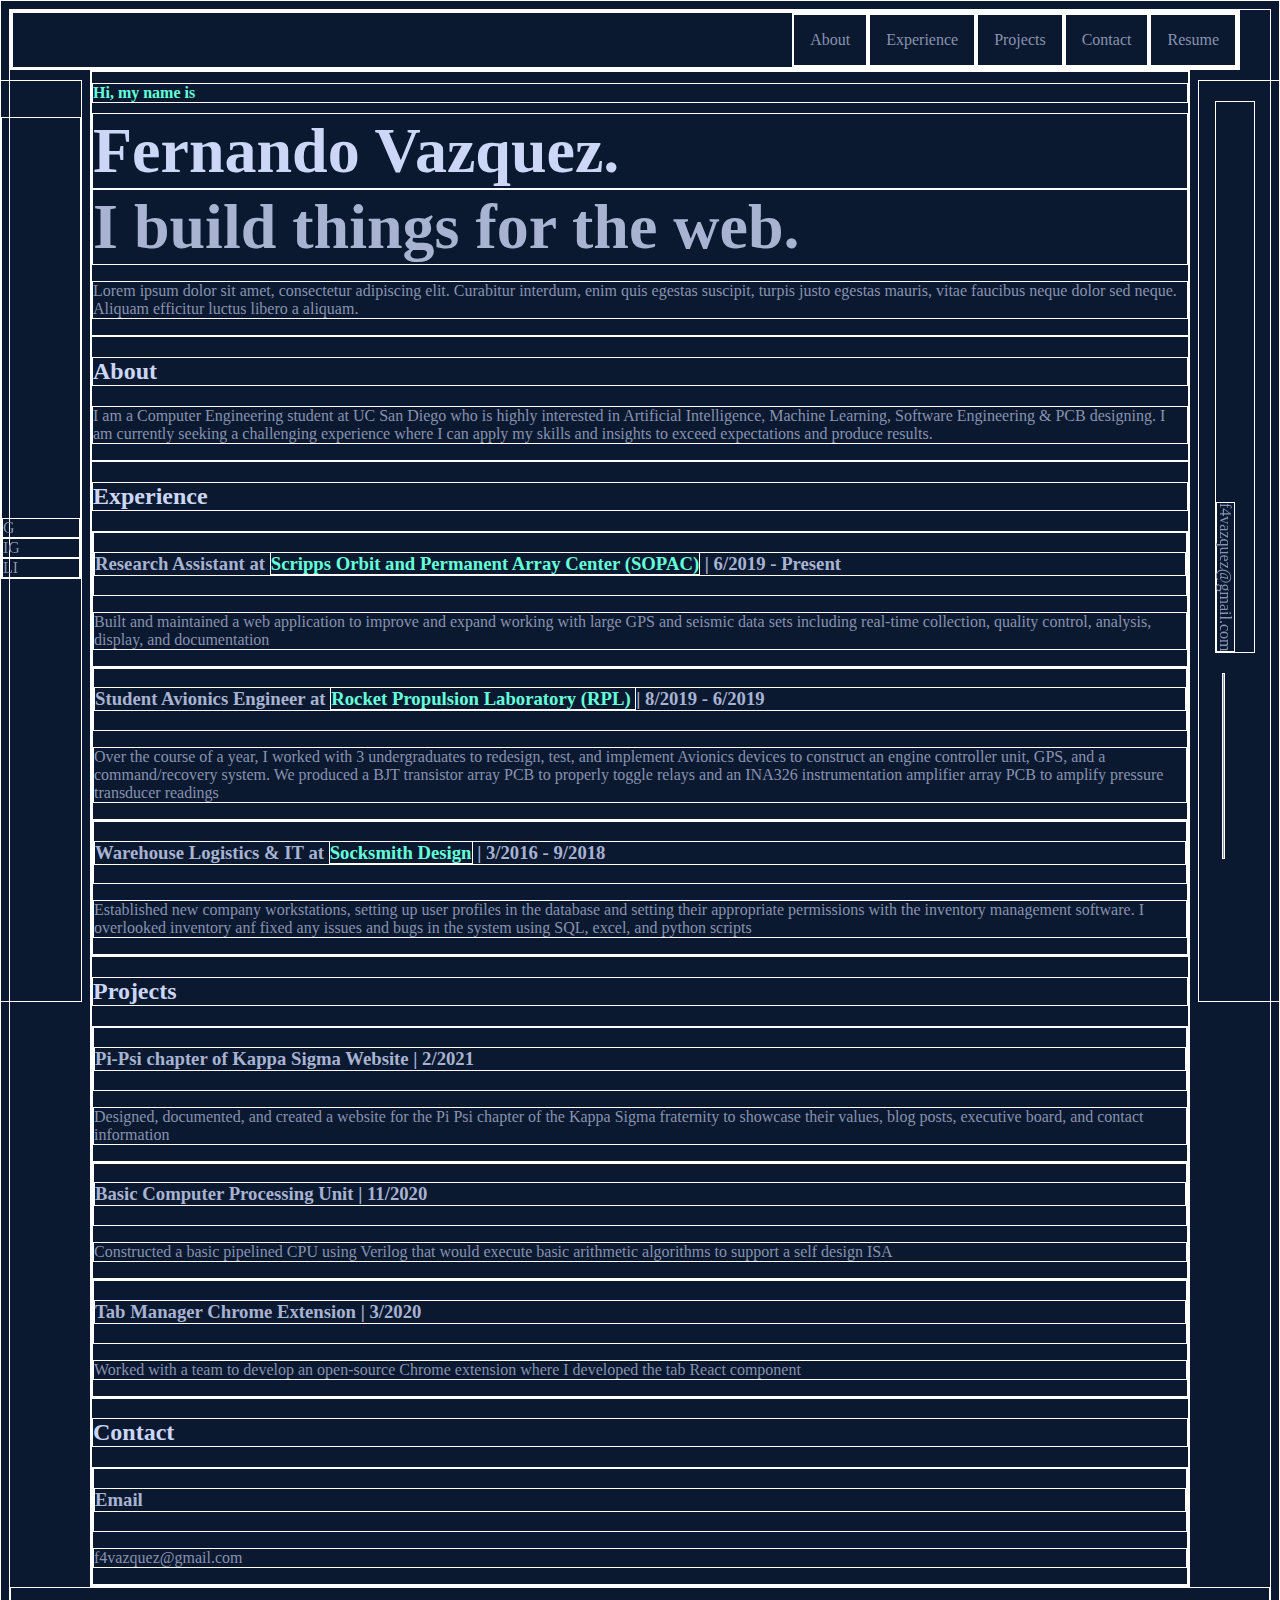
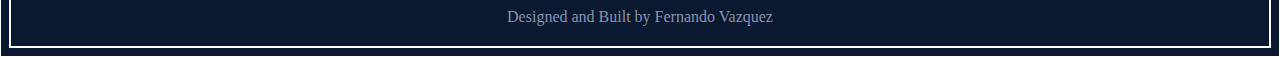
==== public/index.html @ a3e79759 "first push" ====
<!DOCTYPE html>
<html lang="en">

<head>
  <meta charset="utf-8">
  <meta name="description" content="Portfolio Website for Fernando Vazquez" />
  <meta name="keywords" content="HTML, CSS, JavaScript" />
  <meta name="author" content="Fernando Vazquez" />
  <meta name="viewport" content="width=device-width, initial-scale=1" />
  <link href="img/favicon.ico" rel="icon" />
  <link href="styles/main.css" rel="stylesheet" />

  <title>Fernando Vazquez</title>

</head>

<body>
  <header class="mainHeader">
    <nav>
      <ul class="navigation">
        <li><a href="#about">About</a></li>
        <li><a href="#experience">Experience</a></li>
        <li><a href="#projects">Projects</a></li>
        <li><a href="#contact">Contact</a></li>
        <li><a href="./Vazquez_Fernando.pdf">Resume</a></li>
      </ul>
    </nav>
  </header>
  <aside class="leftSide">
    <ul>
      <li>G</li>
      <li>IG</li>
      <li>LI</li>
    </ul>
  </aside>
  <aside class="rightSide">
    <p><a href="mailto:f4vazquez@gmail.com" >f4vazquez@gmail.com </a></p>
    <div class="line"></div>
  </aside>
  <main>
    <section class="intro">
      <h1>Hi, my name is</h1>
      <h2>Fernando Vazquez.</h2>
      <h3>I build things for the web.</h3>
      <p>Lorem ipsum dolor sit amet, consectetur adipiscing elit. Curabitur interdum, enim quis egestas suscipit,
        turpis justo egestas mauris, vitae faucibus neque dolor sed neque. Aliquam efficitur luctus libero a aliquam.</p>
    </section>
    <section id="about">
      <h2>About</h2>
      <p>
          I am a Computer Engineering student at UC San Diego who is highly interested in Artificial
          Intelligence, Machine Learning, Software Engineering & PCB designing. I am currently seeking a challenging
          experience where I can apply my skills and insights to exceed expectations and produce results.
      </p>
    </section>
    <section id="experience">
      <h2>Experience</h2>
      <article>
        <header>
          <h3>Research Assistant at
            <a href="http://sopac-csrc.ucsd.edu/">Scripps Orbit and Permanent Array Center (SOPAC)</a>
            | 6/2019 - Present
          </h3>
        </header>
        <p>
          Built and maintained a web application to improve and expand working with large GPS and seismic data sets
          including real-time collection, quality control, analysis, display, and documentation
        </p>
      </article>
      <article>
        <header>
          <h3>Student Avionics Engineer at <a href="https://rocketproplab.org/">
            Rocket Propulsion Laboratory (RPL)
          </a> | 8/2019 - 6/2019</h3>
        </header>
        <p>
          Over the course of a year, I worked with 3 undergraduates to redesign, test, and implement Avionics devices
          to construct an engine controller unit, GPS, and a command/recovery system. We produced a BJT transistor
          array PCB to properly toggle relays and an INA326 instrumentation amplifier array PCB to amplify pressure
          transducer readings
        </p>
      </article>
      <article>
        <header>
          <h3>Warehouse Logistics & IT at <a href="https://www.socksmith.com/">Socksmith Design</a>
            | 3/2016 - 9/2018</h3>
        </header>
        <p>
          Established new company workstations, setting up user profiles in the database and setting their appropriate
          permissions with the inventory management software. I overlooked inventory anf fixed any issues and bugs in the
          system using SQL, excel, and python scripts
        </p>
      </article>
    </section>
    <section id="projects">
      <h2>Projects</h2>
      <article>
        <header>
          <h3>Pi-Psi chapter of Kappa Sigma Website | 2/2021</h3>
        </header>
        <p>
          Designed, documented, and created a website for the Pi Psi chapter of the Kappa Sigma fraternity to showcase
          their values, blog posts, executive board, and contact information
        </p>
      </article>
      <article>
        <header>
          <h3>Basic Computer Processing Unit | 11/2020</h3>
        </header>
        <p>
          Constructed a basic pipelined CPU using Verilog that would execute basic arithmetic algorithms to support
          a self design ISA
        </p>
      </article>
      <article>
        <header>
          <h3>Tab Manager Chrome Extension | 3/2020</h3>
        </header>
        <p>
          Worked with a team to develop an open-source Chrome extension where I developed the tab React component
        </p>
      </article>
    </section>
    <section id="contact">
      <h2>Contact</h2>
      <article>
        <header>
          <h3>Email</h3>
        </header>
        <p>
          f4vazquez@gmail.com
        </p>
      </article>

    </section>
  </main>
  <footer>
    Designed and Built by Fernando Vazquez
  </footer>
</body>

</html>
---- public/styles/main.css ----
* { border: solid 1px white; }

body {
    background-color: #0a192f;
}

main {
    margin: 0 80px 0 80px;
}

.mainHeader {
    margin-right: 30px;
}

a {
    text-decoration: none;
    color: #64ffda;
}

p {
    color: #8892b0;
}

/****** header ******/
h1 {
    font-size: 1em;
    color: #64ffda;
}

.intro h2, .intro h3 {
    margin: 0;
    font-size: 4em;
}

h2 {
    color: #ccd6f6;
}
h3 {
    color: #a8b2d1;
}

h3 > a {
    position: relative;
    color: #64ffda;
    text-decoration: none;
}

/* Animate the line from the left */
h3 > a::before {
    content: "";
    position: absolute;
    display: block;
    width: 100%;
    height: 2px;
    bottom: 0;
    left: 0;
    background-color: #64ffda;
    transform: scaleX(0);
    transform-origin: top left;
    transition: transform 0.3s ease;
}

h3 > a:hover::before {
    transform: scaleX(1);
}

/****** flex box ******/
.flex-container {
    display: flex;
    flex-flow: row wrap;
}

/****** navbar ******/
.navigation {
    display: flex;
    flex-flow: row wrap;
    justify-content: flex-end;

    list-style: none;
    margin: 0;
    background: #0a192f;
    z-index: 2;
}

.navigation a {
    display: block;
    padding: 1em;
    color: #8892b0;
}

.navigation a:hover {
    color: #64ffda;
}

@media all and (max-width: 800px) {
    .navigation {
        justify-content: space-around;
    }
}

@media all and (max-width: 600px) {
    .navigation {
        flex-flow: column wrap;
        padding: 0;
    }
    .navigation a {
        text-align: center;
        padding: 10px;
        border-top: 1px solid rgba(255, 255, 255,0.3);
        border-bottom: 1px solid rgba(0, 0, 0, 0.1);
    }
    .navigation li:last-of-type a {
        border-bottom: none;
    }
}

footer {
    text-align: center;
    color: #8892b0;
    padding: 20px 80px 20px 80px;
}

.leftSide {
    margin-top: 80px;
    height: 100%;
    width: 80px;
    position: fixed;
    z-index: 0;
    top: 0;
    left: 0;
    color: #8892b0;
    overflow-x: hidden;
    padding-top: 20px;
}

.rightSide {
    margin-top: 80px;
    height: 100%;
    width: 80px;
    position: fixed;
    z-index: 0;
    top: 0;
    right: 0;
    overflow-x: hidden;
    padding-top: 20px;
}

.rightSide p {
    writing-mode: vertical-rl;
    text-orientation: mixed;
    padding: 400px 20px 0 0;
}

.rightSide a {
    color: #8892b0;
}

.rightSide a:hover {
    color: #64ffda;
}


.leftSide a {
    padding: 6px 8px 6px 16px;
    text-decoration: none;
    font-size: 25px;
    color: #818181;
    display: block;
}

.leftSide ul {
    padding: 400px 0 0 0;
    list-style-type: none;
}

.leftSide a:hover {
    color: #f1f1f1;
}

.line {
    position: absolute;
    margin: 20px 0 0 23px;
    width: 1px;
    height: 20%;
    background-color: #8892b0;
}
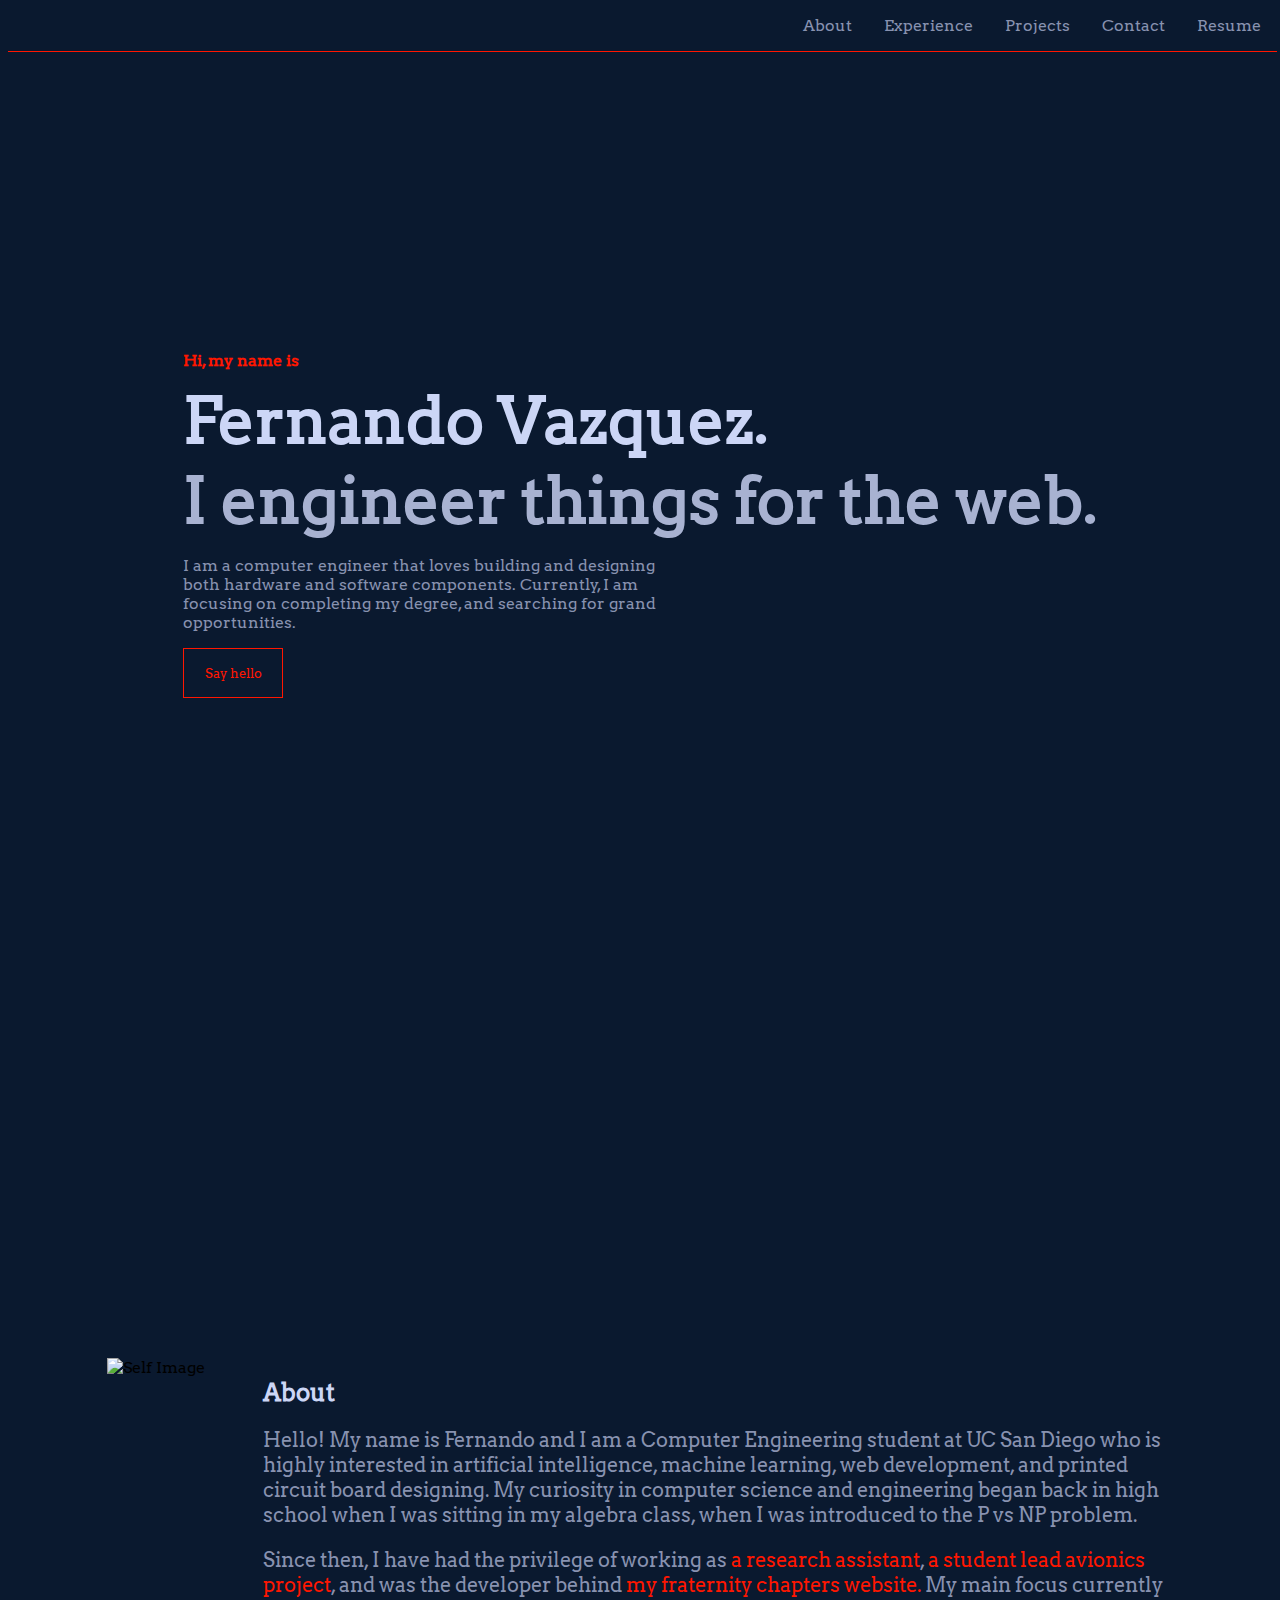
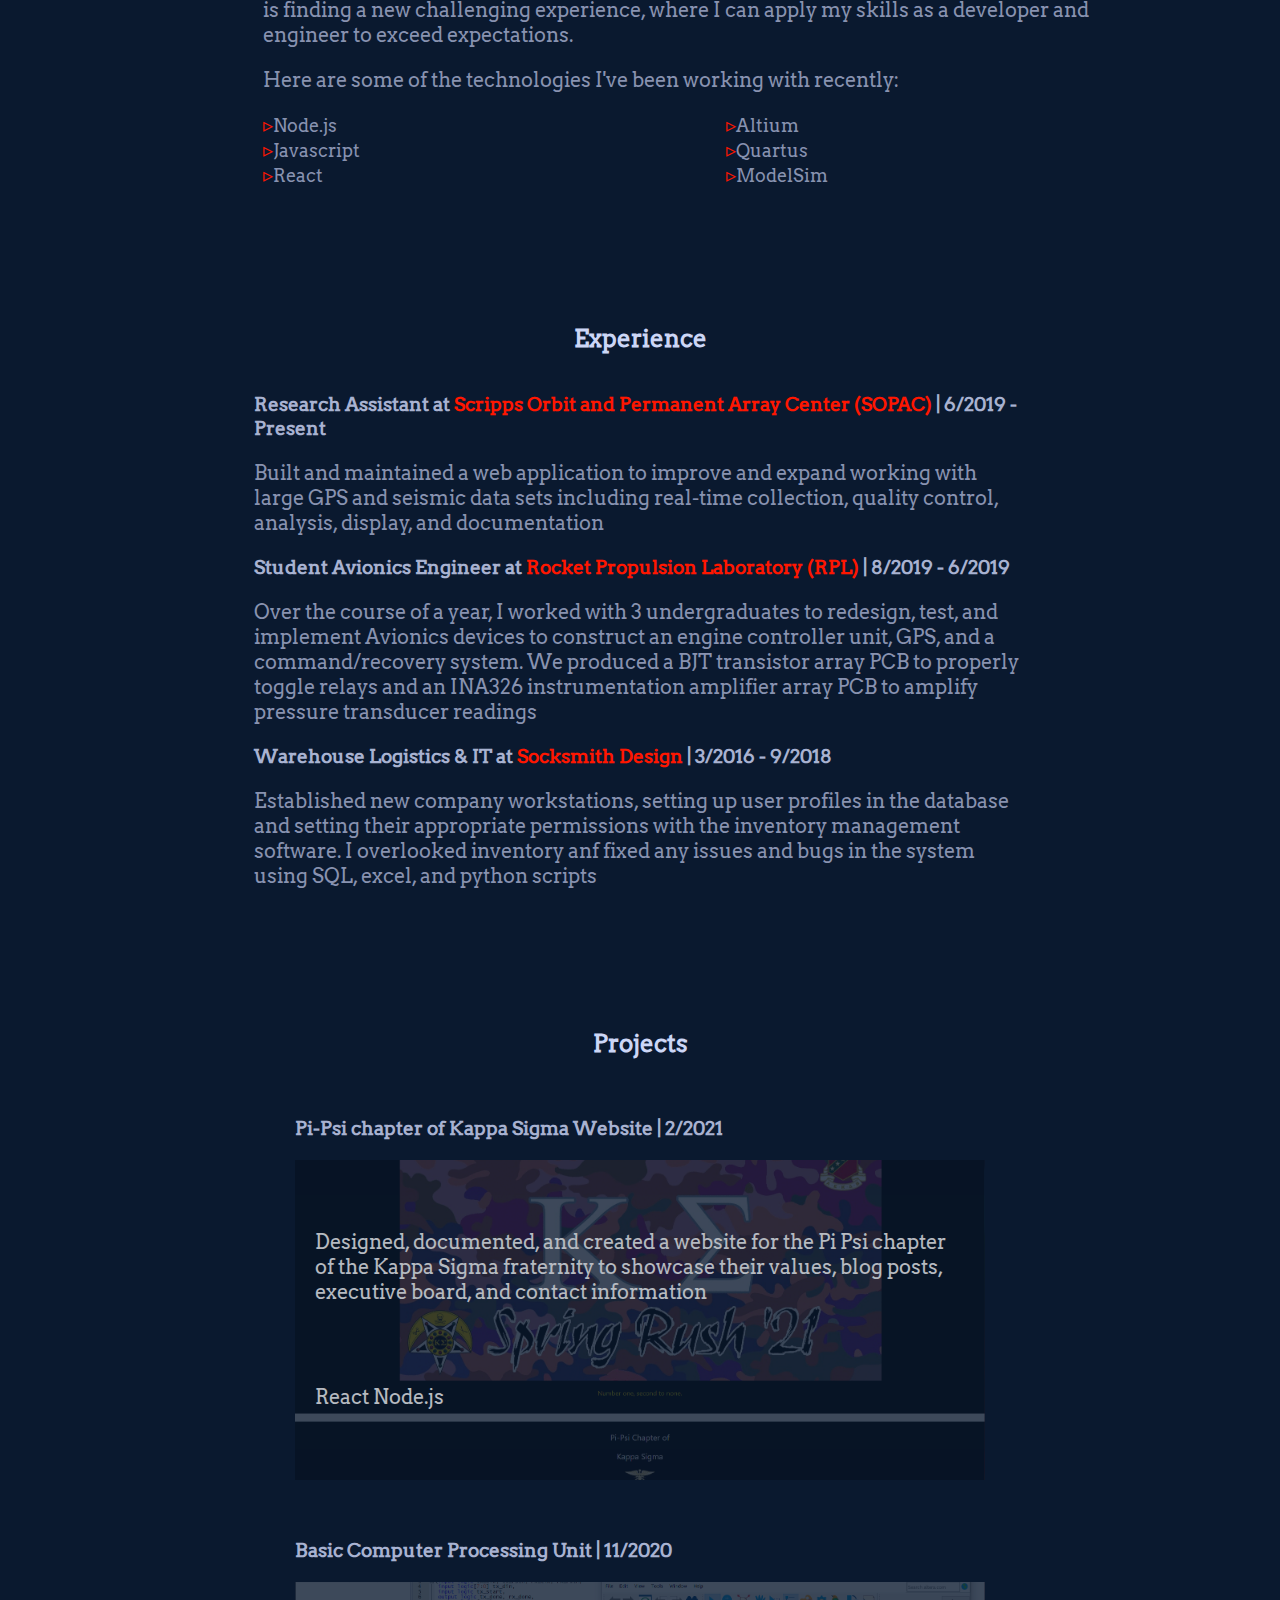
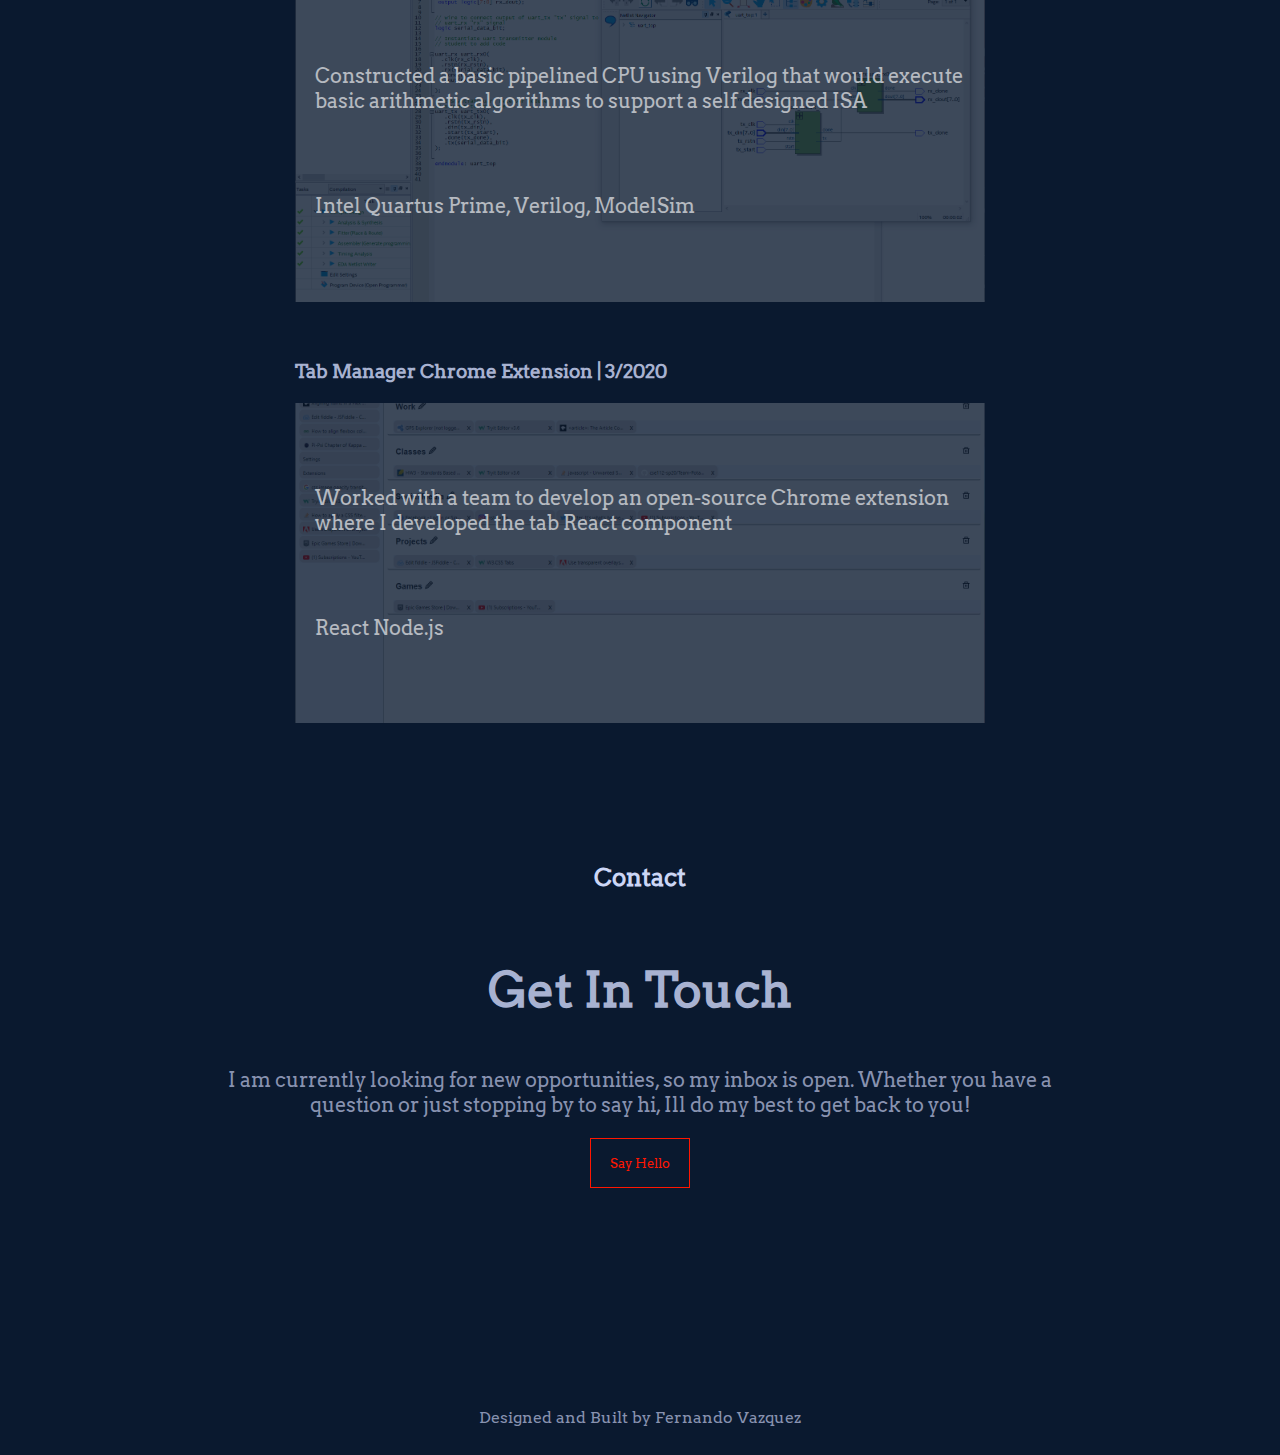
==== commit c5638441: "second push" ====
--- a/public/index.html
+++ b/public/index.html
@@ -26,71 +26,89 @@
       </ul>
     </nav>
   </header>
-  <aside class="leftSide">
-    <ul>
-      <li>G</li>
-      <li>IG</li>
-      <li>LI</li>
-    </ul>
-  </aside>
-  <aside class="rightSide">
-    <p><a href="mailto:f4vazquez@gmail.com" >f4vazquez@gmail.com </a></p>
-    <div class="line"></div>
-  </aside>
+
   <main>
-    <section class="intro">
-      <h1>Hi, my name is</h1>
-      <h2>Fernando Vazquez.</h2>
-      <h3>I build things for the web.</h3>
-      <p>Lorem ipsum dolor sit amet, consectetur adipiscing elit. Curabitur interdum, enim quis egestas suscipit,
-        turpis justo egestas mauris, vitae faucibus neque dolor sed neque. Aliquam efficitur luctus libero a aliquam.</p>
+    <section id="intro">
+      <div class="introBody">
+        <h1>Hi, my name is</h1>
+        <h2>Fernando Vazquez.</h2>
+        <h3>I engineer things for the web.</h3>
+        <p>I am a computer engineer that loves building and designing both hardware and software components. Currently,
+          I am focusing on completing my degree, and searching for grand opportunities. </p>
+        <button>Say hello</button>
+      </div>
     </section>
     <section id="about">
-      <h2>About</h2>
-      <p>
-          I am a Computer Engineering student at UC San Diego who is highly interested in Artificial
-          Intelligence, Machine Learning, Software Engineering & PCB designing. I am currently seeking a challenging
-          experience where I can apply my skills and insights to exceed expectations and produce results.
-      </p>
+      <picture>
+        <source srcset="./img/p1.png">
+        <img src="./img/p1.png" alt="Self Image">
+      </picture>
+      <div class="aboutBody">
+        <h2>About</h2>
+        <p>
+          Hello! My name is Fernando and I am a Computer Engineering student at UC San Diego who is highly interested
+          in artificial intelligence, machine learning, web development, and printed circuit board designing.
+          My curiosity in computer science and engineering began back in high school when I was sitting in my algebra
+          class, when I was introduced to the P vs NP problem.
+        </p>
+        <p>Since then, I have had the privilege of working as
+          <a href="http://sopac-csrc.ucsd.edu/">a research assistant</a>,
+          <a href="https://rocketproplab.org/">a student lead avionics project</a>,
+          and was the developer behind <a href="https://kappasigmaucsd.org/#/">my fraternity chapters website.</a>
+          My main focus currently is finding a new challenging experience, where I can apply my skills as a developer
+          and engineer to exceed expectations.
+        </p>
+        <p>Here are some of the technologies I've been working with recently:</p>
+        <ul>
+          <li>Node.js</li>
+          <li>Javascript</li>
+          <li>React</li>
+          <li>Altium</li>
+          <li>Quartus</li>
+          <li>ModelSim</li>
+        </ul>
+      </div>
     </section>
     <section id="experience">
       <h2>Experience</h2>
-      <article>
-        <header>
-          <h3>Research Assistant at
-            <a href="http://sopac-csrc.ucsd.edu/">Scripps Orbit and Permanent Array Center (SOPAC)</a>
-            | 6/2019 - Present
-          </h3>
-        </header>
-        <p>
-          Built and maintained a web application to improve and expand working with large GPS and seismic data sets
-          including real-time collection, quality control, analysis, display, and documentation
-        </p>
-      </article>
-      <article>
-        <header>
-          <h3>Student Avionics Engineer at <a href="https://rocketproplab.org/">
-            Rocket Propulsion Laboratory (RPL)
-          </a> | 8/2019 - 6/2019</h3>
-        </header>
-        <p>
-          Over the course of a year, I worked with 3 undergraduates to redesign, test, and implement Avionics devices
-          to construct an engine controller unit, GPS, and a command/recovery system. We produced a BJT transistor
-          array PCB to properly toggle relays and an INA326 instrumentation amplifier array PCB to amplify pressure
-          transducer readings
-        </p>
-      </article>
-      <article>
-        <header>
-          <h3>Warehouse Logistics & IT at <a href="https://www.socksmith.com/">Socksmith Design</a>
-            | 3/2016 - 9/2018</h3>
-        </header>
-        <p>
-          Established new company workstations, setting up user profiles in the database and setting their appropriate
-          permissions with the inventory management software. I overlooked inventory anf fixed any issues and bugs in the
-          system using SQL, excel, and python scripts
-        </p>
-      </article>
+      <div class="experienceBody">
+        <article>
+          <header>
+            <h3>Research Assistant at
+              <a href="http://sopac-csrc.ucsd.edu/">Scripps Orbit and Permanent Array Center (SOPAC)</a>
+              | 6/2019 - Present
+            </h3>
+          </header>
+          <p>
+            Built and maintained a web application to improve and expand working with large GPS and seismic data sets
+            including real-time collection, quality control, analysis, display, and documentation
+          </p>
+        </article>
+        <article>
+          <header>
+            <h3>Student Avionics Engineer at <a href="https://rocketproplab.org/">
+              Rocket Propulsion Laboratory (RPL)
+            </a> | 8/2019 - 6/2019</h3>
+          </header>
+          <p>
+            Over the course of a year, I worked with 3 undergraduates to redesign, test, and implement Avionics devices
+            to construct an engine controller unit, GPS, and a command/recovery system. We produced a BJT transistor
+            array PCB to properly toggle relays and an INA326 instrumentation amplifier array PCB to amplify pressure
+            transducer readings
+          </p>
+        </article>
+        <article>
+          <header>
+            <h3>Warehouse Logistics & IT at <a href="https://www.socksmith.com/">Socksmith Design</a>
+              | 3/2016 - 9/2018</h3>
+          </header>
+          <p>
+            Established new company workstations, setting up user profiles in the database and setting their appropriate
+            permissions with the inventory management software. I overlooked inventory anf fixed any issues and bugs in the
+            system using SQL, excel, and python scripts
+          </p>
+        </article>
+      </div>
     </section>
     <section id="projects">
       <h2>Projects</h2>
@@ -98,38 +116,49 @@
         <header>
           <h3>Pi-Psi chapter of Kappa Sigma Website | 2/2021</h3>
         </header>
-        <p>
-          Designed, documented, and created a website for the Pi Psi chapter of the Kappa Sigma fraternity to showcase
-          their values, blog posts, executive board, and contact information
-        </p>
+        <div class="project1">
+          <p>
+            Designed, documented, and created a website for the Pi Psi chapter of the Kappa Sigma fraternity to showcase
+            their values, blog posts, executive board, and contact information
+          </p>
+          <p>React Node.js </p>
+        </div>
       </article>
       <article>
         <header>
           <h3>Basic Computer Processing Unit | 11/2020</h3>
         </header>
-        <p>
-          Constructed a basic pipelined CPU using Verilog that would execute basic arithmetic algorithms to support
-          a self design ISA
-        </p>
+        <div class="project2">
+          <p>
+            Constructed a basic pipelined CPU using Verilog that would execute basic arithmetic algorithms to support
+            a self designed ISA
+          </p>
+          <p>Intel Quartus Prime, Verilog, ModelSim</p>
+        </div>
       </article>
       <article>
         <header>
           <h3>Tab Manager Chrome Extension | 3/2020</h3>
         </header>
-        <p>
-          Worked with a team to develop an open-source Chrome extension where I developed the tab React component
-        </p>
+        <div class="project3">
+          <p>
+            Worked with a team to develop an open-source Chrome extension where I developed the tab React component
+          </p>
+          <p>React Node.js</p>
+        </div>
       </article>
     </section>
     <section id="contact">
       <h2>Contact</h2>
       <article>
         <header>
-          <h3>Email</h3>
+          <h3>Get In Touch</h3>
         </header>
         <p>
-          f4vazquez@gmail.com
+          I am currently looking for new opportunities, so my inbox is open. Whether you have a question or just
+          stopping by to say hi, Ill do my best to get back to you!
         </p>
+        <button onclick="">Say Hello</button>
       </article>
 
     </section>
--- a/public/styles/main.css
+++ b/public/styles/main.css
@@ -1,4 +1,9 @@
-* { border: solid 1px white; }
+@font-face {
+    font-family: Arvo;
+    src: url("../fonts/Arvo-Regular.ttf");
+}
+
+* { font-family: Arvo; }
 
 body {
     background-color: #0a192f;
@@ -8,13 +13,17 @@
     margin: 0 80px 0 80px;
 }
 
+section {
+    margin: 20px 0 100px 0;
+}
+
 .mainHeader {
     margin-right: 30px;
 }
 
 a {
     text-decoration: none;
-    color: #64ffda;
+    color: #ff1600;
 }
 
 p {
@@ -24,10 +33,10 @@
 /****** header ******/
 h1 {
     font-size: 1em;
-    color: #64ffda;
-}
-
-.intro h2, .intro h3 {
+    color: #ff1600;
+}
+
+#intro h2, #intro h3 {
     margin: 0;
     font-size: 4em;
 }
@@ -35,13 +44,14 @@
 h2 {
     color: #ccd6f6;
 }
+
 h3 {
     color: #a8b2d1;
 }
 
 h3 > a {
     position: relative;
-    color: #64ffda;
+    color: #ff1600;
     text-decoration: none;
 }
 
@@ -54,7 +64,7 @@
     height: 2px;
     bottom: 0;
     left: 0;
-    background-color: #64ffda;
+    background-color: #ff1600;
     transform: scaleX(0);
     transform-origin: top left;
     transition: transform 0.3s ease;
@@ -62,12 +72,6 @@
 
 h3 > a:hover::before {
     transform: scaleX(1);
-}
-
-/****** flex box ******/
-.flex-container {
-    display: flex;
-    flex-flow: row wrap;
 }
 
 /****** navbar ******/
@@ -80,6 +84,11 @@
     margin: 0;
     background: #0a192f;
     z-index: 2;
+
+    position: fixed;
+    top: 0;
+    width: 96%;
+    border-bottom: solid 1px #ff1600;
 }
 
 .navigation a {
@@ -89,12 +98,178 @@
 }
 
 .navigation a:hover {
-    color: #64ffda;
+    color: #ff1600;
+}
+
+#intro {
+    display: flex;
+    justify-content: center;
+    align-items: center;
+    flex-direction: column;
+}
+
+#intro p {
+    max-width: 50ch;
+}
+
+.introBody {
+    margin: 20em 0 35em 0;
+}
+
+#about {
+    display: flex;
+    justify-content: space-around;
+}
+
+#about p {
+    font-size: 20px;
+}
+
+#about img {
+    float: left;
+    max-width: 30em;
+    max-height: 30em;
+}
+
+#about p {
+    max-width: 70ch;
+}
+
+.aboutBody {
+    margin-left: 20px;
+    flex-direction: column;
+}
+
+.aboutBody ul {
+    color: #8892b0;
+    list-style-type: none;
+    margin-left: 0;
+    padding-left: 0;
+    columns: 2;
+}
+
+.aboutBody li {
+    font-size: 18px;
+    padding-left: 1em;
+    text-indent: -1em;
+    margin: 0;
+}
+
+.aboutBody li::before {
+    content: "▹";
+    color: #ff1600;
+    font-size: 20px;
+}
+
+#experience {
+    display: flex;
+    justify-content: center;
+    align-items: center;
+    flex-direction: column;
+}
+
+#experience p {
+    font-size: 20px;
+    max-width: 60ch;
+}
+
+.experienceBody {
+    width: 70%;
+}
+
+#projects {
+    display: flex;
+    justify-content: center;
+    align-items: center;
+    flex-direction: column;
+}
+
+#projects article{
+    margin: 20px 0;
+}
+
+#projects div {
+    display: flex;
+    justify-content: center;
+    flex-direction: column;
+}
+
+#projects p {
+    padding: 1em;
+    font-size: 20px;
+    max-width: 50ch;
+    color: #ffffff;
+}
+
+.project1, .project2, .project3 {
+    opacity: 70%;
+    height: 20em;
+    background-position: center;
+    background-repeat: no-repeat;
+    background-size: cover;
+    position: relative;
+}
+
+.project1 {
+    background-image: url("../img/ksigweb.PNG");
+}
+
+.project2 {
+    background-image: url("../img/cpu.PNG");
+}
+
+.project3 {
+    background-image: url("../img/flow.PNG");
+}
+
+#contact {
+    display: flex;
+    justify-content: center;
+    align-items: center;
+    flex-direction: column;
+}
+
+#contact article {
+    text-align: center;
+    padding-bottom: 100px;
+}
+
+#contact p {
+    font-size: 20px;
+    max-width: 70ch;
+}
+
+#contact h3 {
+    text-align: center;
+    font-size: 3em;
+}
+
+footer {
+    text-align: center;
+    color: #8892b0;
+    padding: 20px 80px 20px 80px;
+}
+
+button {
+    color: #ff1600;
+    border: solid 1px #ff1600;
+    height: 50px;
+    width: 100px;
+    background-color: transparent;
+}
+
+button:hover{
+    background-color: #233554;
+    cursor:pointer;
 }
 
 @media all and (max-width: 800px) {
     .navigation {
         justify-content: space-around;
+    }
+    #about {
+        flex-flow: column;
+        align-items: center;
     }
 }
 
@@ -102,6 +277,7 @@
     .navigation {
         flex-flow: column wrap;
         padding: 0;
+        border: none;
     }
     .navigation a {
         text-align: center;
@@ -112,75 +288,22 @@
     .navigation li:last-of-type a {
         border-bottom: none;
     }
-}
-
-footer {
-    text-align: center;
-    color: #8892b0;
-    padding: 20px 80px 20px 80px;
-}
-
-.leftSide {
-    margin-top: 80px;
-    height: 100%;
-    width: 80px;
-    position: fixed;
-    z-index: 0;
-    top: 0;
-    left: 0;
-    color: #8892b0;
-    overflow-x: hidden;
-    padding-top: 20px;
-}
-
-.rightSide {
-    margin-top: 80px;
-    height: 100%;
-    width: 80px;
-    position: fixed;
-    z-index: 0;
-    top: 0;
-    right: 0;
-    overflow-x: hidden;
-    padding-top: 20px;
-}
-
-.rightSide p {
-    writing-mode: vertical-rl;
-    text-orientation: mixed;
-    padding: 400px 20px 0 0;
-}
-
-.rightSide a {
-    color: #8892b0;
-}
-
-.rightSide a:hover {
-    color: #64ffda;
-}
-
-
-.leftSide a {
-    padding: 6px 8px 6px 16px;
-    text-decoration: none;
-    font-size: 25px;
-    color: #818181;
-    display: block;
-}
-
-.leftSide ul {
-    padding: 400px 0 0 0;
-    list-style-type: none;
-}
-
-.leftSide a:hover {
-    color: #f1f1f1;
-}
-
-.line {
-    position: absolute;
-    margin: 20px 0 0 23px;
-    width: 1px;
-    height: 20%;
-    background-color: #8892b0;
-}
+
+    #intro h2, #intro h3 {
+        font-size: 2em;
+    }
+
+    #about {
+        flex-flow: column;
+    }
+
+    #about p, #experience p, #projects p {
+        font-size: 15px;
+        width: 25ch;
+    }
+
+    #projects div {
+        height: 100%;
+        width: 100%;
+    }
+}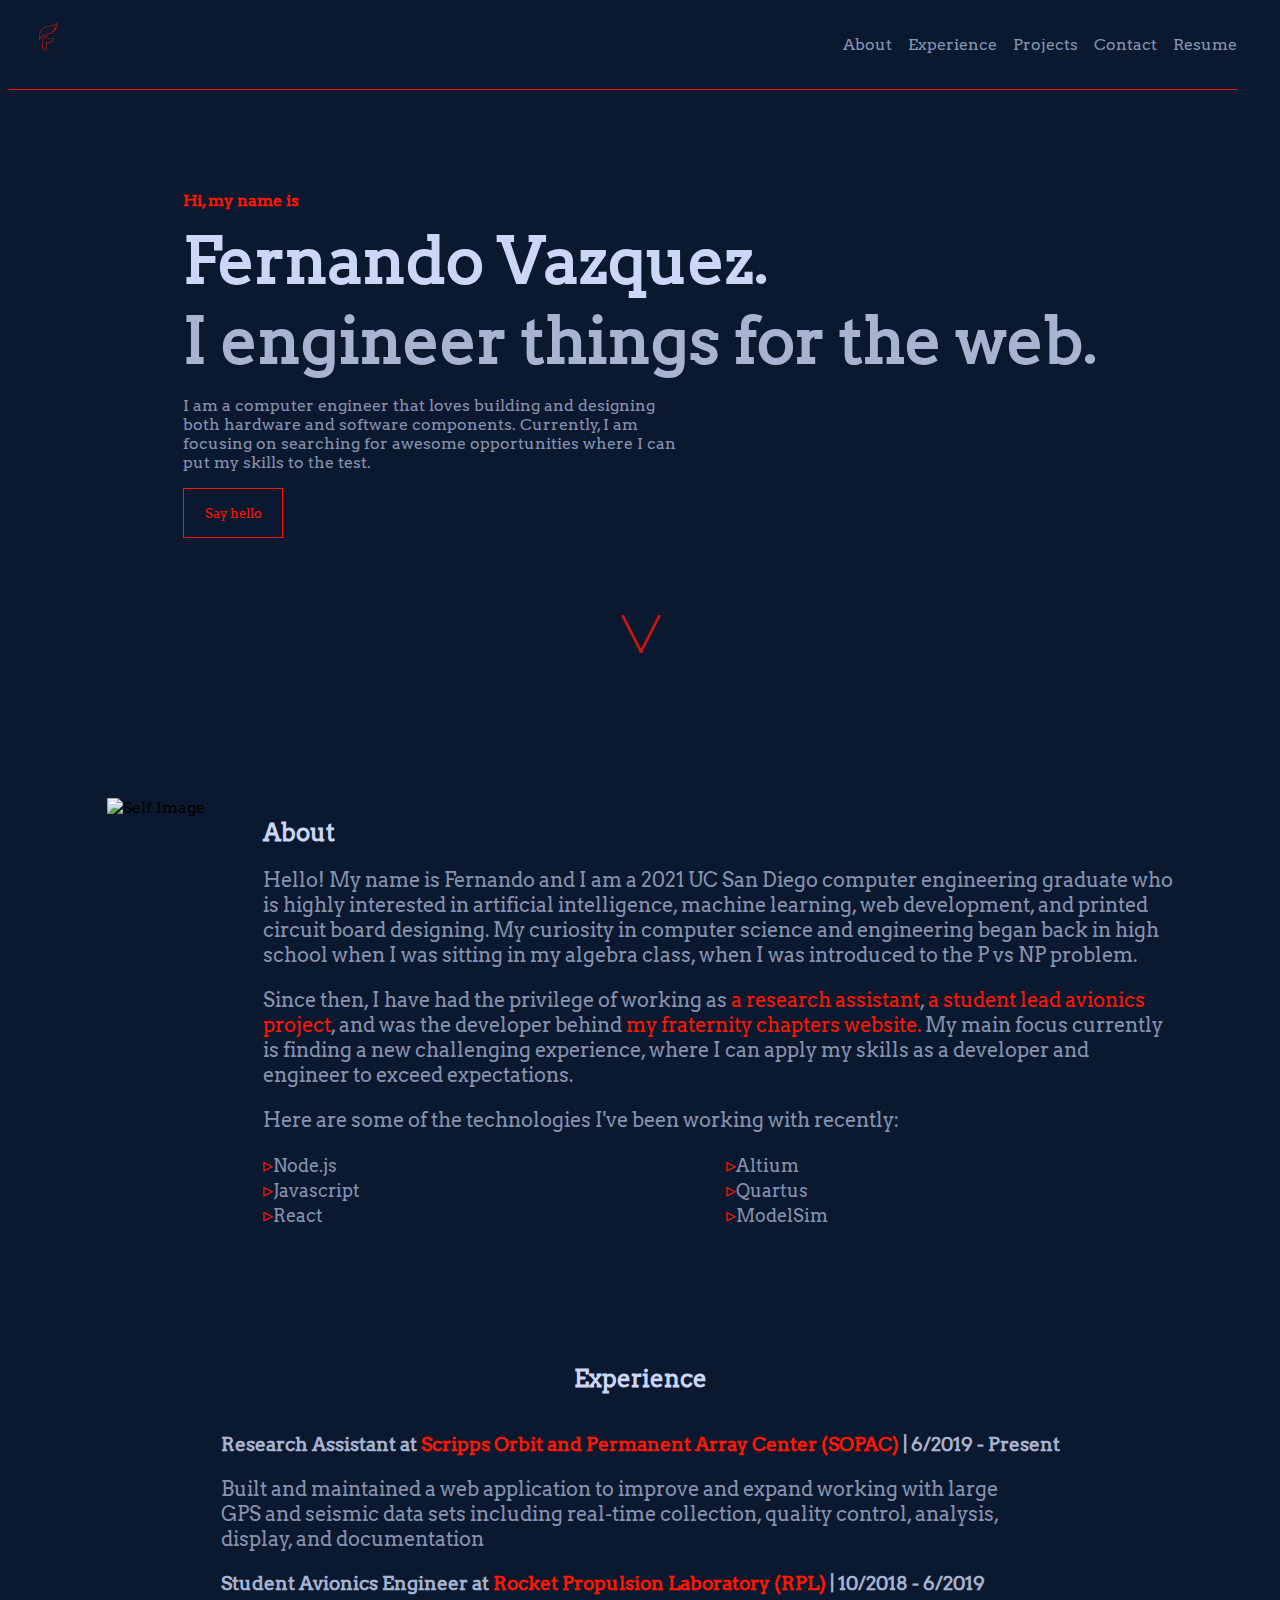
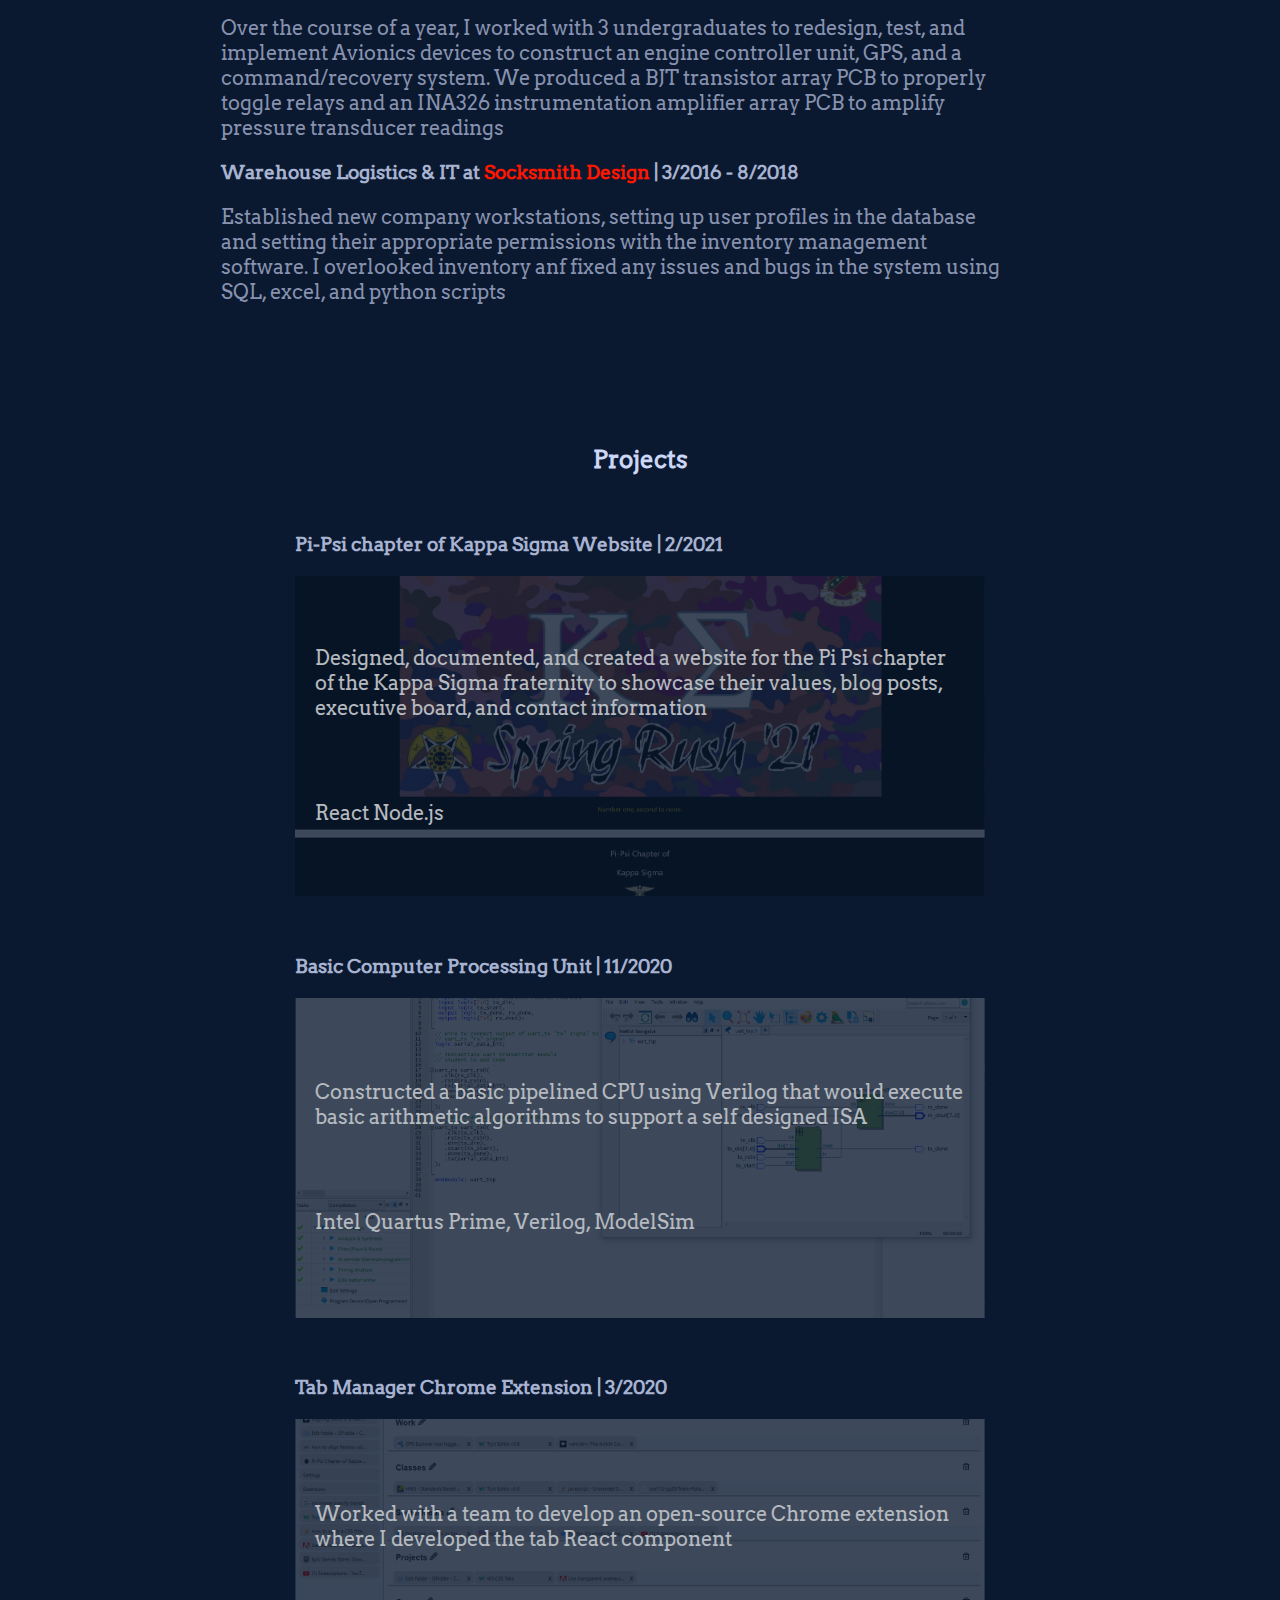
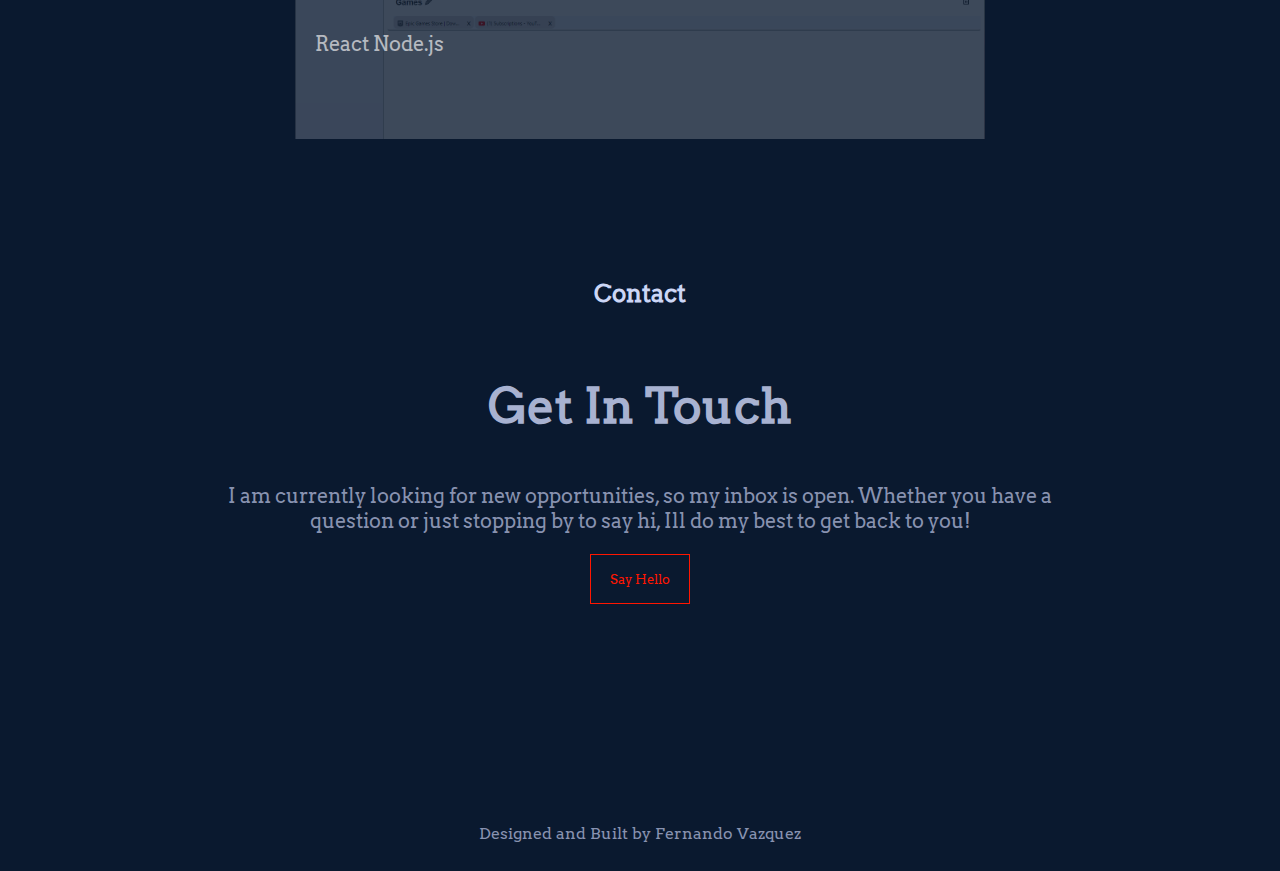
==== commit 689e5971: "1st version of personal website" ====
--- a/public/index.html
+++ b/public/index.html
@@ -8,7 +8,11 @@
   <meta name="author" content="Fernando Vazquez" />
   <meta name="viewport" content="width=device-width, initial-scale=1" />
   <link href="img/favicon.ico" rel="icon" />
+  <link href="img/favicon-16x16.png"/>
+  <link href="img/favicon-32x32.png"/>
   <link href="styles/main.css" rel="stylesheet" />
+
+  <script src="portfolio.js"></script>
 
   <title>Fernando Vazquez</title>
 
@@ -16,17 +20,24 @@
 
 <body>
   <header class="mainHeader">
-    <nav>
-      <ul class="navigation">
-        <li><a href="#about">About</a></li>
-        <li><a href="#experience">Experience</a></li>
-        <li><a href="#projects">Projects</a></li>
-        <li><a href="#contact">Contact</a></li>
-        <li><a href="./Vazquez_Fernando.pdf">Resume</a></li>
+    <nav id="navbar">
+      <a href="#" class="nav-logo">
+          <img src="img/logo.svg" alt="logo image" />
+      </a>
+      <ul class="nav-menu">
+        <li class="nav-item"><a href="#about" class="nav-link">About</a></li>
+        <li class="nav-item"><a href="#experience" class="nav-link">Experience</a></li>
+        <li class="nav-item"><a href="#projects" class="nav-link">Projects</a></li>
+        <li class="nav-item"><a href="#contact" class="nav-link">Contact</a></li>
+        <li class="nav-item"><a href="Vazquez_Fernando.pdf" class="nav-link">Resume</a></li>
       </ul>
+      <div class="hamburger">
+        <span class="bar"></span>
+        <span class="bar"></span>
+        <span class="bar"></span>
+      </div>
     </nav>
   </header>
-
   <main>
     <section id="intro">
       <div class="introBody">
@@ -34,19 +45,20 @@
         <h2>Fernando Vazquez.</h2>
         <h3>I engineer things for the web.</h3>
         <p>I am a computer engineer that loves building and designing both hardware and software components. Currently,
-          I am focusing on completing my degree, and searching for grand opportunities. </p>
-        <button>Say hello</button>
+          I am focusing on searching for awesome opportunities where I can put my skills to the test. </p>
+        <button onclick="sendEmail()">Say hello</button>
       </div>
+      <div id="section"></div>
     </section>
     <section id="about">
       <picture>
-        <source srcset="./img/p1.png">
-        <img src="./img/p1.png" alt="Self Image">
+        <source srcset="img/self.png">
+        <img src="img/self.png" alt="Self Image">
       </picture>
       <div class="aboutBody">
         <h2>About</h2>
         <p>
-          Hello! My name is Fernando and I am a Computer Engineering student at UC San Diego who is highly interested
+          Hello! My name is Fernando and I am a 2021 UC San Diego computer engineering graduate who is highly interested
           in artificial intelligence, machine learning, web development, and printed circuit board designing.
           My curiosity in computer science and engineering began back in high school when I was sitting in my algebra
           class, when I was introduced to the P vs NP problem.
@@ -86,9 +98,8 @@
         </article>
         <article>
           <header>
-            <h3>Student Avionics Engineer at <a href="https://rocketproplab.org/">
-              Rocket Propulsion Laboratory (RPL)
-            </a> | 8/2019 - 6/2019</h3>
+            <h3>Student Avionics Engineer at
+              <a href="https://rocketproplab.org/">Rocket Propulsion Laboratory (RPL)</a> | 10/2018 - 6/2019</h3>
           </header>
           <p>
             Over the course of a year, I worked with 3 undergraduates to redesign, test, and implement Avionics devices
@@ -100,7 +111,7 @@
         <article>
           <header>
             <h3>Warehouse Logistics & IT at <a href="https://www.socksmith.com/">Socksmith Design</a>
-              | 3/2016 - 9/2018</h3>
+              | 3/2016 - 8/2018</h3>
           </header>
           <p>
             Established new company workstations, setting up user profiles in the database and setting their appropriate
@@ -158,7 +169,7 @@
           I am currently looking for new opportunities, so my inbox is open. Whether you have a question or just
           stopping by to say hi, Ill do my best to get back to you!
         </p>
-        <button onclick="">Say Hello</button>
+        <button onclick="sendEmail()">Say Hello</button>
       </article>
 
     </section>
--- a/public/styles/main.css
+++ b/public/styles/main.css
@@ -17,16 +17,12 @@
     margin: 20px 0 100px 0;
 }
 
-.mainHeader {
-    margin-right: 30px;
-}
-
 a {
     text-decoration: none;
     color: #ff1600;
 }
 
-p {
+p, output {
     color: #8892b0;
 }
 
@@ -59,7 +55,7 @@
 h3 > a::before {
     content: "";
     position: absolute;
-    display: block;
+    display: inline-block;
     width: 100%;
     height: 2px;
     bottom: 0;
@@ -74,30 +70,59 @@
     transform: scaleX(1);
 }
 
-/****** navbar ******/
-.navigation {
-    display: flex;
-    flex-flow: row wrap;
-    justify-content: flex-end;
-
+.mainHeader ul {
     list-style: none;
-    margin: 0;
+}
+
+#navbar {
+    display: flex;
+    justify-content: space-between;
+    align-items: center;
+
     background: #0a192f;
     z-index: 2;
-
     position: fixed;
     top: 0;
     width: 96%;
     border-bottom: solid 1px #ff1600;
-}
-
-.navigation a {
+    transition: top 0.3s;
+}
+
+.hamburger {
+    display: none;
+}
+
+.bar {
     display: block;
-    padding: 1em;
+    width: 25px;
+    height: 3px;
+    margin: 5px auto;
+    -webkit-transition: all 0.3s ease-in-out;
+    transition: all 0.3s ease-in-out;
+    background-color: #ff1600;
+}
+
+.nav-menu {
+    display: flex;
+    justify-content: space-between;
+    align-items: center;
+}
+
+.nav-item {
+    margin-left: 1rem;
+}
+
+.nav-link{
+    font-size: 1rem;
     color: #8892b0;
 }
 
-.navigation a:hover {
+.nav-link:hover{
+    color: #ff1600;
+}
+
+.nav-logo {
+    font-size: 2.1rem;
     color: #ff1600;
 }
 
@@ -113,7 +138,9 @@
 }
 
 .introBody {
-    margin: 20em 0 35em 0;
+    display: flex;
+    flex-direction: column;
+    margin: 10em 0;
 }
 
 #about {
@@ -127,8 +154,8 @@
 
 #about img {
     float: left;
-    max-width: 30em;
-    max-height: 30em;
+    max-width: 28em;
+    max-height: 28em;
 }
 
 #about p {
@@ -171,10 +198,6 @@
 #experience p {
     font-size: 20px;
     max-width: 60ch;
-}
-
-.experienceBody {
-    width: 70%;
 }
 
 #projects {
@@ -271,9 +294,13 @@
         flex-flow: column;
         align-items: center;
     }
-}
-
-@media all and (max-width: 600px) {
+    .introBody {
+        margin: 5em 0 10em 0;
+    }
+}
+
+@media all and (max-width: 768px) {
+
     .navigation {
         flex-flow: column wrap;
         padding: 0;
@@ -293,6 +320,10 @@
         font-size: 2em;
     }
 
+    .introBody {
+        margin: 5em 0 15em 0;
+    }
+
     #about {
         flex-flow: column;
     }
@@ -302,8 +333,91 @@
         width: 25ch;
     }
 
-    #projects div {
-        height: 100%;
+    #experience h3 {
+        font-size: 15px;
+    }
+
+    #experience article {
         width: 100%;
     }
+}
+
+@media only screen and (max-width: 768px) {
+    .nav-menu {
+        position: fixed;
+        right: -100%;
+        top: 4.5rem;
+        flex-direction: column;
+        background-color: #152b4e;
+        width: 70%;
+        border-radius: 6px;
+        text-align: center;
+        transition: 0.5s;
+    }
+
+    .nav-menu.active {
+        right: 0;
+    }
+
+    .nav-item {
+        margin: 2.5rem 0;
+    }
+
+    .hamburger {
+        display: block;
+        cursor: pointer;
+    }
+
+    .hamburger.active .bar:nth-child(2) {
+        opacity: 0;
+    }
+
+    .hamburger.active .bar:nth-child(1) {
+        -webkit-transform: translateY(8px) rotate(45deg);
+        transform: translateY(8px) rotate(45deg);
+    }
+
+    .hamburger.active .bar:nth-child(3) {
+        -webkit-transform: translateY(-8px) rotate(-45deg);
+        transform: translateY(-8px) rotate(-45deg);
+    }
+}
+
+#buttons {
+    display: flex;
+    justify-content: center;
+    align-items: center;
+    flex-direction: column;
+}
+
+#buttons button {
+    margin: 30px;
+}
+
+#section {
+    position: relative;
+    width: 100%;
+}
+
+#section::before {
+    animation: bounce 1s ease infinite;
+    bottom: 2rem;
+    color: #ff1600;
+    content: '╲╱';
+    font-size: 2rem;
+    height: 4rem;
+    left: 50%;
+    letter-spacing: -1px;
+    line-height: 4rem;
+    margin-left: -3rem;
+    opacity: 0.8;
+    position: absolute;
+    text-align: center;
+    width: 6rem;
+}
+
+@keyframes bounce {
+    50% {
+        transform: translateY(-50%);
+    }
 }